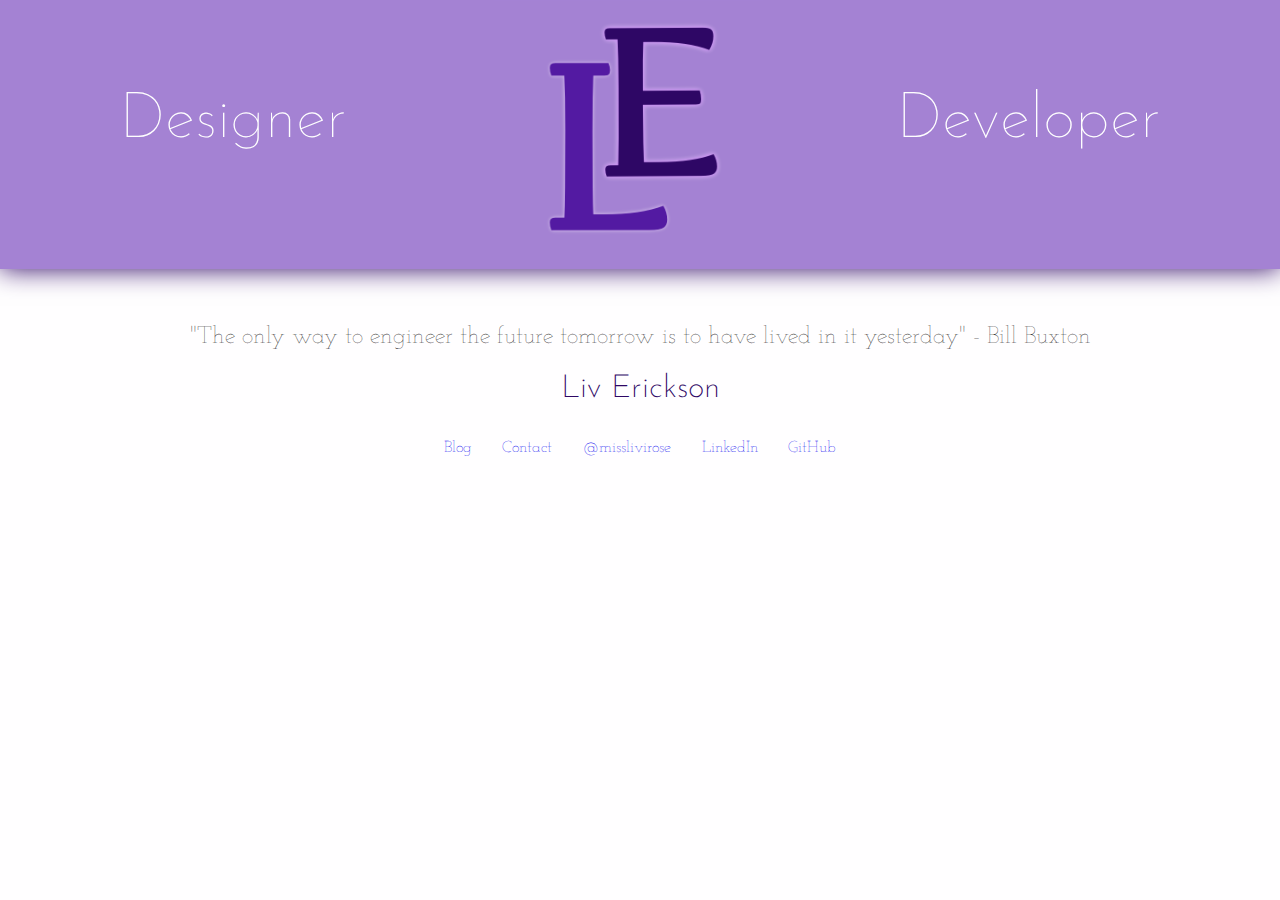
==== index.html @ 188d5cd4 "fixed stupid errors" ====
<!DOCTYPE HTML5>
<html>
  <head>
      <link rel="stylesheet" type="text/css" href="styles.css" />
      <meta name="viewport" content="width=device-width,initial-scale=1.0">
      <link href='//fonts.googleapis.com/css?family=Josefin+Sans:300' rel='stylesheet' type='text/css'>
      <link href='//fonts.googleapis.com/css?family=Josefin+Slab:300' rel='stylesheet' type='text/css'>
  </head>
  <body>
    <div>
      <div id = "headerpic">
        <a id = "design" class = "toplink"> Designer </a>
        <img src = "Assets/SquarePic.png" id = "rose" class = "titlepic">
        <img src = "Assets/designimg.png" id = "designheader" class = "hiddenpic titlepic">
        <img src = "Assets/devimg.png" id = "devheader" class = "hiddenpic titlepic">
        <a id = "dev" class = "toplink"> Developer </a>
      </div>
    </div>
  <!--The home page div. This is the default -->
    <div id = "right"><br><br>
      <p>
        "The only way to engineer the future tomorrow is to have lived in it yesterday" - Bill Buxton
      </p>
      <h1> Liv Erickson </h1>
    </div>
  <!-- The design div. -->
    <div id = "design_container"><br><br>
      <p class = "designtext"> Software should be functional, beautiful, and usable. In today's technology-centric world, it is
        increasingly important that applications and services are designed to supplement the user's
        real-world experiences and supply them with a worry-free way to use the products they love. </p>
      <div id = "icons">
        <h2 class = "sectionheaders"> Icons </h2>
        <p class = "designtext"> Your application's icon is the front door to your product - it is the essence of your service packaged
          neatly into a beautiful representation of your brand and hints at the experiences your users will quickly learn to love and trust.
          Bright colors, clean lines, and subtle shadows evoke a sense of fun and simplicity. </p>
        <br>
        <img class = "iconclip" src = "Assets/Love Bug.png">
        <img class = "iconclip" src = "Assets/CandyIcon.png">
        <img class = "iconclip" src = "Assets/Lipstick.png">
        <img class = "iconclip" src = "Assets/CosmicCalling.png">
        <br>
     <p class = "designtext"> Designing for the vast varieties of today's devices can be a challenge. Successful products recognize the experiences
        and ecosystems their customers use and create fluid experiences tailored to their user's needs. I begin with scalable vector formats for my
        icons and graphics using <a class = 'inline' href="https://affinity.serif.com/"> Affinity Designer </a> or
        <a class = 'inline' href = "http://inkscape.org/"> Inkscape</a>, and finalize images and assets using open source image manipulation programs.</p>
      </div>
      <div>
      <blockquote>
        Portfolio coming soon!
      </blockquote>

      </div>
    </div>
    <!--  The code div -->
    <div id = "dev_container"><br><br>
       <p class = "designtext"> I am an up-and-coming design enthusiast-turned web developer determined to build
         beautiful, functional things. Technology aided by caffeine is what drives me - our connectivity and capabilities
         in today's world allow us to redefine what is possible.
       </p>

      <blockquote> "I don't build in order to have clients. I have clients in order to build." - Ayn Rand, The Fountainhead </blockquote></b>

      <p class = "designtext">
        I hold a degree in Computer Science from Virginia Tech and currently work as a Program Manager at Microsoft. I have several years
        of development experience in desktop (Windows, Mac) and mobile (iOS, Android, and Windows Phone) applications,
        with a focus on user-facing components, rapid prototyping, and fit and finish. I speak C#, Objective-C, Java, XML, XAML, HTML, CSS, and JavaScript.</p>

      <blockquote>
        "People don't buy what you do, they buy why you do it. - Simon Sinek"
      </blockquote>

    <p class = "designtext">
        I'm based in the SF Bay Area and am always looking to partner with cool people working on things that help people. If you're interested
        in connecting, <a href="mailto:livi.erickson@outlook.com">let's chat! </a>
        </p>
    </div>
  </div>
</body>
<footer>
  <div id = "links">
    <a href="http://bit.ly/shesgotablog" target = "blank" class = "link"> Blog </a>
    <a href="mailto:livi.erickson@outlook.com" class = "link"> Contact </a>
    <a href="http://bit.ly/140characters_or_fewer" target = "blank" class = "link"> @misslivirose </a>
    <a href="http://bit.ly/livi_on_linked_in" target="blank" class = "link"> LinkedIn </a>
    <a href="http://bit.ly/can_haz_github" target="blank" class = "last"> GitHub </a>
  </div>
</footer>
  <!-- JQuery for handling switches -->
  <script src = "jquery.js"></script>
  <script>
  $(document).ready(function()
  {
    $('#design_container').hide();
    $('#dev_container').hide();

    $("#design").click(function()
    {
      $('#right').hide();
      $('#dev_container').hide();
      $('#design_container').show();

      $('#rose').hide();
      $('#devheader').hide();
      $('#designheader').show();

      $('#headerpic').css("background-color", "#4F0265");
    });

    $("#dev").click(function()
    {
      $('#right').hide();
      $('#design_container').hide();
      $('#dev_container').show();

      $('#rose').hide();
      $('#devheader').show();
      $('#designheader').hide();

      $('#headerpic').css("background-color", "#150763");
    });

    $("#rose").click(function()
    {
      $('#design_container').hide();
      $('#dev_container').hide();
      $('#right').show();

      $('#rose').show();
      $('#devheader').hide();
      $('#designheader').hide();

      $('#headerpic').css("background-color", "#A482D3");
    });

    $("#devheader").click(function()
    {
      $('#design_container').hide();
      $('#dev_container').hide();
      $('#right').show();

      $('#rose').show();
      $('#devheader').hide();
      $('#designheader').hide();

      $('#headerpic').css("background-color", "#A482D3");
    });

    $("#designheader").click(function()
    {
      $('#design_container').hide();
      $('#dev_container').hide();
      $('#right').show();

      $('#rose').show();
      $('#devheader').hide();
      $('#designheader').hide();

      $('#headerpic').css("background-color", "#A482D3");
    });

  });
  </script>
  <!-- Google Analytics -->
  <script>
    (function(i,s,o,g,r,a,m){i['GoogleAnalyticsObject']=r;i[r]=i[r]||function(){
    (i[r].q=i[r].q||[]).push(arguments)},i[r].l=1*new Date();a=s.createElement(o),
    m=s.getElementsByTagName(o)[0];a.async=1;a.src=g;m.parentNode.insertBefore(a,m)
    })(window,document,'script','//www.google-analytics.com/analytics.js','ga');
    ga('create', 'UA-54110591-1', 'auto');
    ga('send', 'pageview');
  </script>
</html>
---- styles.css ----
/* Images */
.titlepic
{
  width:21%;
  vertical-align:middle;
}
.hiddenpic
{
  display:none;
}
.iconclip
{
  width: 20%;
  margin: 10px;
}
/* Div */
body
{
  background-color:#fffeff;
  text-align:center;
  font-family:"Josefin Slab";
  margin:0px;
}
#headerpic
{
  width:100%;
  left:0%;
  background-color:#A482D3;
  box-shadow: 0px 0px 25px #2E0765;
  top:0%;

}
#right
{
  width:75%;
  margin-left:auto;
  margin-right:auto;
  text-align:center;
}
#links
{
  width:100%;
  margin-top:35px;
  float:bottom;
  color:#000000;
}

#design_container
{
  width:75%;
  margin-left:auto;
  margin-right:auto;
}

#dev_container
{
  width:75%;
  margin-left:auto;
  margin-right:auto;
}
footer
{

}
/* Links */
#dev
{
  margin-left:10%;
  margin-top:10%;

  font-weight:100;

  font-family:"Josefin Sans";
}
#design
{
  margin-right:10%;
  margin-top:10%;

  font-weight:100;

  font-family:"Josefin Sans";
}
a
{
  font-weight: 200;
  margin-left:1%;
  margin-right:1%;
  text-decoration: none;
}
a:hover
{
  color:#FFFFFF;
  text-shadow: #000675 0px 0px 13px;
  cursor:pointer;
}
a.inline
{
  margin-left:0px;
  margin-right:0px;
}
/* Text */
h1
{
  color:#2E0765;
  font-weight: 200;
  font-family:"Josefin Sans";
}
.toplink
{
  color:#FFFFFF;
  font-size:5vw;
}
#homelabel:hover
{
  cursor:pointer;
}
h2
{
  font-size:1.5rem;
  font-weight:300;
  font-family:"Josefin Slab";
}
h2.sectionheaders
{
  text-decoration:underline;
  text-align:left;
  font-family:"Josefin Sans";
  padding-top: 10px;
}
h3
{
  font-size:20px;
  font-weight:100;
}

p
{
  font-weight:100;
  font-size:1.5rem;
}
.designtext
{
  text-align:justify;
  font-weight:100;
  font-size:1.5rem;
  line-height:1.75rem;
}
.title
{
  text-decoration:underline;
}
/* Media Queries */
/** Phone **/
@media screen and (max-width: 648px)
{
  .toplink
  {
    font-size:6vw;
  }
  .designtext
  {
    font-size:1rem;
  }
  .iconclip
  {
    margin:2px;
  }
  blockquote
  {
    -webkit-margin-start:0;
    -webkit-margin-end:0;
  }
  li
  {
     text-align:left;  
  }
}
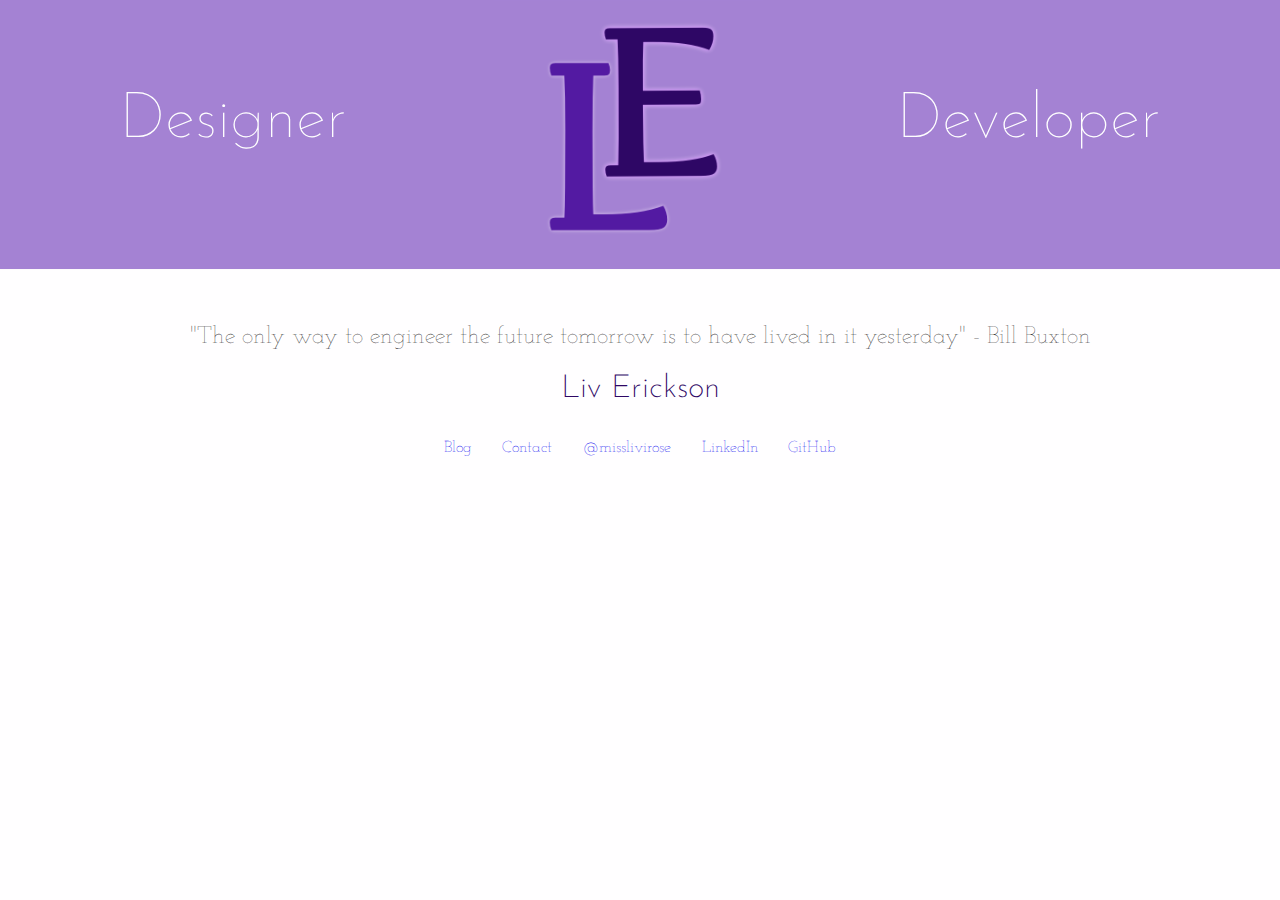
==== commit d42f6a7e: "Added tutorial directory" ====
--- a/index.html
+++ b/index.html
@@ -5,6 +5,9 @@
       <meta name="viewport" content="width=device-width,initial-scale=1.0">
       <link href='//fonts.googleapis.com/css?family=Josefin+Sans:300' rel='stylesheet' type='text/css'>
       <link href='//fonts.googleapis.com/css?family=Josefin+Slab:300' rel='stylesheet' type='text/css'>
+      <link rel="icon"
+      type="image/png"
+      href="Assets/favicon.png">
   </head>
   <body>
     <div>
@@ -58,7 +61,7 @@
          in today's world allow us to redefine what is possible.
        </p>
 
-      <blockquote> "I don't build in order to have clients. I have clients in order to build." - Ayn Rand, The Fountainhead </blockquote></b>
+      <blockquote> "I don't build in order to have clients. I have clients in order to build." - Howard Roark </blockquote></b>
 
       <p class = "designtext">
         I hold a degree in Computer Science from Virginia Tech and currently work as a Program Manager at Microsoft. I have several years
@@ -66,7 +69,7 @@
         with a focus on user-facing components, rapid prototyping, and fit and finish. I speak C#, Objective-C, Java, XML, XAML, HTML, CSS, and JavaScript.</p>
 
       <blockquote>
-        "People don't buy what you do, they buy why you do it. - Simon Sinek"
+        "People don't buy what you do, they buy why you do it." - Simon Sinek
       </blockquote>
 
     <p class = "designtext">
--- a/styles.css
+++ b/styles.css
@@ -26,7 +26,7 @@
   width:100%;
   left:0%;
   background-color:#A482D3;
-  box-shadow: 0px 0px 25px #2E0765;
+  box-shadow: 0px 0px 1px #EEEEEE;
   top:0%;
 
 }
@@ -67,18 +67,14 @@
 {
   margin-left:10%;
   margin-top:10%;
-
   font-weight:100;
-
   font-family:"Josefin Sans";
 }
 #design
 {
   margin-right:10%;
   margin-top:10%;
-
   font-weight:100;
-
   font-family:"Josefin Sans";
 }
 a
@@ -173,6 +169,6 @@
   }
   li
   {
-     text-align:left;  
+     text-align:left;
   }
 }
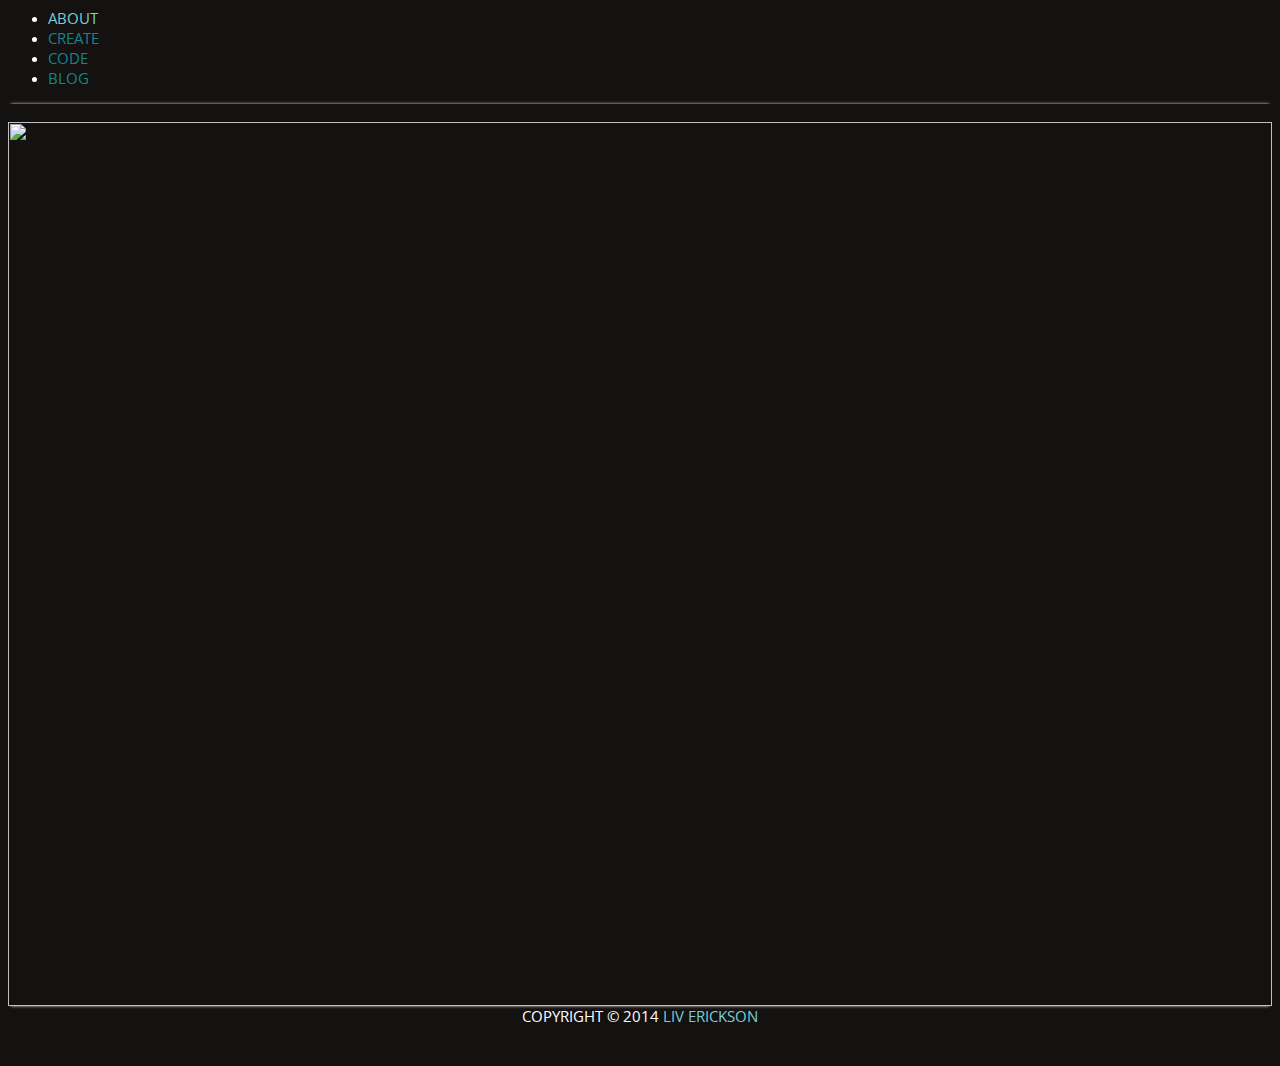
==== commit c81dad37: "updated for new site" ====
--- a/index.html
+++ b/index.html
@@ -1,169 +1,115 @@
-<!DOCTYPE HTML5>
+<!DOCTYPE html5>
 <html>
-  <head>
-      <link rel="stylesheet" type="text/css" href="styles.css" />
-      <meta name="viewport" content="width=device-width,initial-scale=1.0">
-      <link href='//fonts.googleapis.com/css?family=Josefin+Sans:300' rel='stylesheet' type='text/css'>
-      <link href='//fonts.googleapis.com/css?family=Josefin+Slab:300' rel='stylesheet' type='text/css'>
-      <link rel="icon"
-      type="image/png"
-      href="Assets/favicon.png">
-  </head>
-  <body>
-    <div>
-      <div id = "headerpic">
-        <a id = "design" class = "toplink"> Designer </a>
-        <img src = "Assets/SquarePic.png" id = "rose" class = "titlepic">
-        <img src = "Assets/designimg.png" id = "designheader" class = "hiddenpic titlepic">
-        <img src = "Assets/devimg.png" id = "devheader" class = "hiddenpic titlepic">
-        <a id = "dev" class = "toplink"> Developer </a>
+<head>
+  <link href="./bootstrap/css/bootstrap.css" rel="stylesheet">
+  <link rel="stylesheet" type="text/css" href="styles.css" />
+
+  <link href='http://fonts.googleapis.com/css?family=Open+Sans:300' rel='stylesheet' type='text/css'>
+
+  <link href="http://maxcdn.bootstrapcdn.com/font-awesome/4.2.0/css/font-awesome.min.css" rel="stylesheet">
+
+  <meta name="viewport" content="width=device-width,initial-scale=1.0">
+
+</head>
+<body>
+<div id = "wrap">
+  <!-- Begin navigation bar -->
+  <div class="navbar-wrapper">
+    <div class="container">
+      <div class="navbar navbar-inverse navbar-static-top">
+        <div class="navbar-header">
+          <a class="navbar-toggle" data-toggle="collapse" data-target=".navbar-collapse">
+            <span class="icon-bar"></span>
+            <span class="icon-bar"></span>
+            <span class="icon-bar"></span>
+          </a>
+          <div class="navbar-collapse collapse" style = "">
+            <ul class="nav navbar-nav">
+              <div class = "col-sm-3 col-xs-12"><li><text style = "color:#79CED6"> ABOUT</text></li></div>
+              <div class = "col-sm-3 col-xs-12"><li><a href="design.html">CREATE</a></li></div>
+              <div class = "col-sm-3 col-xs-12"><li><a href="code.html">CODE</a></li></div>
+              <div class = "col-sm-3 col-xs-12"><li><a href="http://livierickson.com">BLOG</a></li></div>
+            </ul>
+          </div>
+        </div>
       </div>
     </div>
-  <!--The home page div. This is the default -->
-    <div id = "right"><br><br>
-      <p>
-        "The only way to engineer the future tomorrow is to have lived in it yesterday" - Bill Buxton
-      </p>
-      <h1> Liv Erickson </h1>
-    </div>
-  <!-- The design div. -->
-    <div id = "design_container"><br><br>
-      <p class = "designtext"> Software should be functional, beautiful, and usable. In today's technology-centric world, it is
-        increasingly important that applications and services are designed to supplement the user's
-        real-world experiences and supply them with a worry-free way to use the products they love. </p>
-      <div id = "icons">
-        <h2 class = "sectionheaders"> Icons </h2>
-        <p class = "designtext"> Your application's icon is the front door to your product - it is the essence of your service packaged
-          neatly into a beautiful representation of your brand and hints at the experiences your users will quickly learn to love and trust.
-          Bright colors, clean lines, and subtle shadows evoke a sense of fun and simplicity. </p>
-        <br>
-        <img class = "iconclip" src = "Assets/Love Bug.png">
-        <img class = "iconclip" src = "Assets/CandyIcon.png">
-        <img class = "iconclip" src = "Assets/Lipstick.png">
-        <img class = "iconclip" src = "Assets/CosmicCalling.png">
-        <br>
-     <p class = "designtext"> Designing for the vast varieties of today's devices can be a challenge. Successful products recognize the experiences
-        and ecosystems their customers use and create fluid experiences tailored to their user's needs. I begin with scalable vector formats for my
-        icons and graphics using <a class = 'inline' href="https://affinity.serif.com/"> Affinity Designer </a> or
-        <a class = 'inline' href = "http://inkscape.org/"> Inkscape</a>, and finalize images and assets using open source image manipulation programs.</p>
+    <!-- Begin home page content -->
+    <div>
+      <!-- Overview container -->
+      <div id = "content" class = "container right" style = "box-shadow: 0px -3px 3px -3px #EFD6Df, 0px 3px 3px -3px #EFD6Df;">
+        <div class = "col-xs-12">
+          <div class = container>
+            <div class = "col-xs-12 col-sm-8">
+              <br>
+              <h1 id = "one" class = "font-grey"> I'm Liv. </h1>
+              <h1 id = "two" class = "font-grey"> I write code & design things. </h1>
+              <a href = "mailto:liv@virtualinfinity.io"><span id = "mail" class = "fa fa-envelope-o fa-3x tag"></a>
+              <a href = "http://bit.ly/can_haz_github"><span id = "github" class = "fa fa-github-alt fa-3x tag"></a>
+              <a href = "http://twitter/com/misslivirose"><span id = "twitter" class = "fa fa-twitter fa-3x tag"></a>
+              <a href = "http://bit.ly/livi_on_linked_in"><span id = "linkedin" class = "fa fa-linkedin fa-3x tag"></a>
+            </div>
+            <div class = "col-xs-12 col-sm-4">
+              <img id = "profile_pic" src = "./assets/profile_new.png">
+            </div>
+          </div>
+        </div>
       </div>
-      <div>
-      <blockquote>
-        Portfolio coming soon!
-      </blockquote>
-
       </div>
     </div>
-    <!--  The code div -->
-    <div id = "dev_container"><br><br>
-       <p class = "designtext"> I am an up-and-coming design enthusiast-turned web developer determined to build
-         beautiful, functional things. Technology aided by caffeine is what drives me - our connectivity and capabilities
-         in today's world allow us to redefine what is possible.
-       </p>
+    <div id = "push"></div>
+  </div>
+      <!-- Begin footer -->
+      <div class = "container">
+        <div id="footer">
+          <div class="container" style = "text-align:center">
+            <text>COPYRIGHT &copy; 2014 <a href = "index.html" style = "color:#79CED6">LIV ERICKSON </a></text>
+          </div>
+        </div>
+      </div>
+  <!-- Scripts -->
+  <script src = "jquery.js"></script>
+  <script src = "jquery-ui.js"></script>
+  <script src = "jquery.color.js"></script>
 
-      <blockquote> "I don't build in order to have clients. I have clients in order to build." - Howard Roark </blockquote></b>
+  <script src = "./bootstrap/js/bootstrap.js"></script>
 
-      <p class = "designtext">
-        I hold a degree in Computer Science from Virginia Tech and currently work as a Program Manager at Microsoft. I have several years
-        of development experience in desktop (Windows, Mac) and mobile (iOS, Android, and Windows Phone) applications,
-        with a focus on user-facing components, rapid prototyping, and fit and finish. I speak C#, Objective-C, Java, XML, XAML, HTML, CSS, and JavaScript.</p>
-
-      <blockquote>
-        "People don't buy what you do, they buy why you do it." - Simon Sinek
-      </blockquote>
-
-    <p class = "designtext">
-        I'm based in the SF Bay Area and am always looking to partner with cool people working on things that help people. If you're interested
-        in connecting, <a href="mailto:livi.erickson@outlook.com">let's chat! </a>
-        </p>
-    </div>
-  </div>
-</body>
-<footer>
-  <div id = "links">
-    <a href="http://bit.ly/shesgotablog" target = "blank" class = "link"> Blog </a>
-    <a href="mailto:livi.erickson@outlook.com" class = "link"> Contact </a>
-    <a href="http://bit.ly/140characters_or_fewer" target = "blank" class = "link"> @misslivirose </a>
-    <a href="http://bit.ly/livi_on_linked_in" target="blank" class = "link"> LinkedIn </a>
-    <a href="http://bit.ly/can_haz_github" target="blank" class = "last"> GitHub </a>
-  </div>
-</footer>
-  <!-- JQuery for handling switches -->
-  <script src = "jquery.js"></script>
-  <script>
+  <script type = "text/javascript">
   $(document).ready(function()
   {
-    $('#design_container').hide();
-    $('#dev_container').hide();
 
-    $("#design").click(function()
+    $("#content").hide();
+
+    $("#one").hide();
+    $("#two").hide();
+    $("#mail").hide();
+    $("#github").hide();
+    $("#twitter").hide();
+    $("#linkedin").hide();
+
+    $("#content").toggle('fade', 4000);
+
+    $("#one").delay(1000).toggle('fade', 2000);
+    $("#two").delay(2000).toggle('fade', 2000);
+
+    if($(window).width() <= 768)
     {
-      $('#right').hide();
-      $('#dev_container').hide();
-      $('#design_container').show();
+      $("#profile_pic").hide();
+      $("#linkedin").delay(3500).toggle('fade', 1000);
+      $("#twitter").delay(3500).toggle('fade', 1000);
+      $("#github").delay(3500).toggle('fade', 1000);
+      $("#mail").delay(3500).toggle('fade', 1000);
+    }
+    else
+    {
+      $("#linkedin").delay(3500).toggle('fade', 1000);
+      $("#twitter").delay(4000).toggle('fade', 1000);
+      $("#github").delay(4500).toggle('fade', 1000);
+      $("#mail").delay(5000).toggle('fade', 1000);
+    }
+  });
 
-      $('#rose').hide();
-      $('#devheader').hide();
-      $('#designheader').show();
-
-      $('#headerpic').css("background-color", "#4F0265");
-    });
-
-    $("#dev").click(function()
-    {
-      $('#right').hide();
-      $('#design_container').hide();
-      $('#dev_container').show();
-
-      $('#rose').hide();
-      $('#devheader').show();
-      $('#designheader').hide();
-
-      $('#headerpic').css("background-color", "#150763");
-    });
-
-    $("#rose").click(function()
-    {
-      $('#design_container').hide();
-      $('#dev_container').hide();
-      $('#right').show();
-
-      $('#rose').show();
-      $('#devheader').hide();
-      $('#designheader').hide();
-
-      $('#headerpic').css("background-color", "#A482D3");
-    });
-
-    $("#devheader").click(function()
-    {
-      $('#design_container').hide();
-      $('#dev_container').hide();
-      $('#right').show();
-
-      $('#rose').show();
-      $('#devheader').hide();
-      $('#designheader').hide();
-
-      $('#headerpic').css("background-color", "#A482D3");
-    });
-
-    $("#designheader").click(function()
-    {
-      $('#design_container').hide();
-      $('#dev_container').hide();
-      $('#right').show();
-
-      $('#rose').show();
-      $('#devheader').hide();
-      $('#designheader').hide();
-
-      $('#headerpic').css("background-color", "#A482D3");
-    });
-
-  });
   </script>
-  <!-- Google Analytics -->
   <script>
     (function(i,s,o,g,r,a,m){i['GoogleAnalyticsObject']=r;i[r]=i[r]||function(){
     (i[r].q=i[r].q||[]).push(arguments)},i[r].l=1*new Date();a=s.createElement(o),
@@ -172,4 +118,5 @@
     ga('create', 'UA-54110591-1', 'auto');
     ga('send', 'pageview');
   </script>
+</body>
 </html>
--- a/styles.css
+++ b/styles.css
@@ -1,174 +1,176 @@
-/* Images */
-.titlepic
+/** Colors **/
+.background-grey { background-color: #141111 }
+.font-grey {color: #E7E4E5}
+.dark-grey {color: #141111}
+
+.overrideBody
 {
-  width:21%;
-  vertical-align:middle;
+  font-family:"Open Sans";
+  font-weight:300;
+  font-size:15px;
 }
-.hiddenpic
+.buttonBody
 {
-  display:none;
+  font-family:"Open Sans";
+  font-weight:300;
+  font-size:36px;
 }
-.iconclip
+
+/** Body, divs **/
+/** Consider buying Pacioli **/
+html
 {
-  width: 20%;
-  margin: 10px;
+  background-color:#141111;
 }
-/* Div */
+head
+{
+  background-color:#141111;
+}
 body
 {
-  background-color:#fffeff;
+  color:#FFF;
+  background-color:#141111;
+}
+body.background
+{
+  background-image:url("/assets/background.JPG");
+  background-size:100% 100%;
+}
+div.center
+{
   text-align:center;
-  font-family:"Josefin Slab";
-  margin:0px;
+  padding-top:10px;
+  padding-bottom:10px;
 }
-#headerpic
+div.left
 {
+  text-align:left;
+}
+div.right
+{
+  text-align:right;
+}
+
+#wrap {
+  min-height: 100%;
+  height: auto !important;
+  height: 100%;
+  margin: 0 auto -60px;
+}
+#push
+{
+  height: 60px;
+}
+#head
+{
+  position:relative;
   width:100%;
-  left:0%;
-  background-color:#A482D3;
-  box-shadow: 0px 0px 1px #EEEEEE;
-  top:0%;
+  top:0px;
+}
+.pic
+{
+  width:20%;
+}
+#display
+{
+  text-align:center;
+}
+#tile_pic
+{
+  width:25%;
+  float:right;
+  padding-top:10px;
+}
+.tag
+{
+  margin-top:10px;
+  margin-bottom:10px;
+  padding-left:10px;
+  padding-right:10px;
 
 }
-#right
+.tag:hover
 {
-  width:75%;
-  margin-left:auto;
-  margin-right:auto;
-  text-align:center;
+  color:#79CED6;
 }
-#links
+/** Text **/
+text
 {
-  width:100%;
-  margin-top:35px;
-  float:bottom;
-  color:#000000;
+  font-family:"Open Sans";
+  font-size:15px;
+}
+h1
+{
+  font-family:"Open Sans";
+  font-weight:300;
+}
+h2
+{
+  font-weight:300;
+  font-family:"Open Sans";
+}
+h3
+{
+  font-weight:300;
+  font-family:"Open Sans";
 }
 
-#design_container
+li.active
 {
-  width:75%;
-  margin-left:auto;
-  margin-right:auto;
+  color:#Ef3242;
 }
 
-#dev_container
-{
-  width:75%;
-  margin-left:auto;
-  margin-right:auto;
-}
-footer
-{
-
-}
-/* Links */
-#dev
-{
-  margin-left:10%;
-  margin-top:10%;
-  font-weight:100;
-  font-family:"Josefin Sans";
-}
-#design
-{
-  margin-right:10%;
-  margin-top:10%;
-  font-weight:100;
-  font-family:"Josefin Sans";
-}
+/** Links **/
 a
 {
-  font-weight: 200;
-  margin-left:1%;
-  margin-right:1%;
-  text-decoration: none;
+  font-family:"Open Sans";
+  font-size:15px;
+  text-decoration:none;
+  color:#18848E;
+}
+a:link
+{
+  color:#18848E;
+}
+a:visited
+{
+  color:#18848E;
 }
 a:hover
 {
-  color:#FFFFFF;
-  text-shadow: #000675 0px 0px 13px;
   cursor:pointer;
+  color:#79CED6;
 }
-a.inline
+a:active
 {
-  margin-left:0px;
-  margin-right:0px;
+  color:#18848E;
 }
-/* Text */
-h1
+text:hover
 {
-  color:#2E0765;
-  font-weight: 200;
-  font-family:"Josefin Sans";
-}
-.toplink
-{
-  color:#FFFFFF;
-  font-size:5vw;
-}
-#homelabel:hover
-{
-  cursor:pointer;
-}
-h2
-{
-  font-size:1.5rem;
-  font-weight:300;
-  font-family:"Josefin Slab";
-}
-h2.sectionheaders
-{
-  text-decoration:underline;
-  text-align:left;
-  font-family:"Josefin Sans";
-  padding-top: 10px;
-}
-h3
-{
-  font-size:20px;
-  font-weight:100;
+  cursor:default;
 }
 
-p
+/** Pictures **/
+.codelogo
 {
-  font-weight:100;
-  font-size:1.5rem;
+width:100%;
 }
-.designtext
+.icon
 {
-  text-align:justify;
-  font-weight:100;
-  font-size:1.5rem;
-  line-height:1.75rem;
+  width:100%;
 }
-.title
+#profile_pic
 {
-  text-decoration:underline;
+  width:100%;
 }
-/* Media Queries */
-/** Phone **/
-@media screen and (max-width: 648px)
+@media (max-width: 767px)
 {
-  .toplink
+  body
   {
-    font-size:6vw;
+    padding-top:0px;
   }
-  .designtext
+  #content
   {
-    font-size:1rem;
-  }
-  .iconclip
-  {
-    margin:2px;
-  }
-  blockquote
-  {
-    -webkit-margin-start:0;
-    -webkit-margin-end:0;
-  }
-  li
-  {
-     text-align:left;
+    text-align:center;
   }
 }
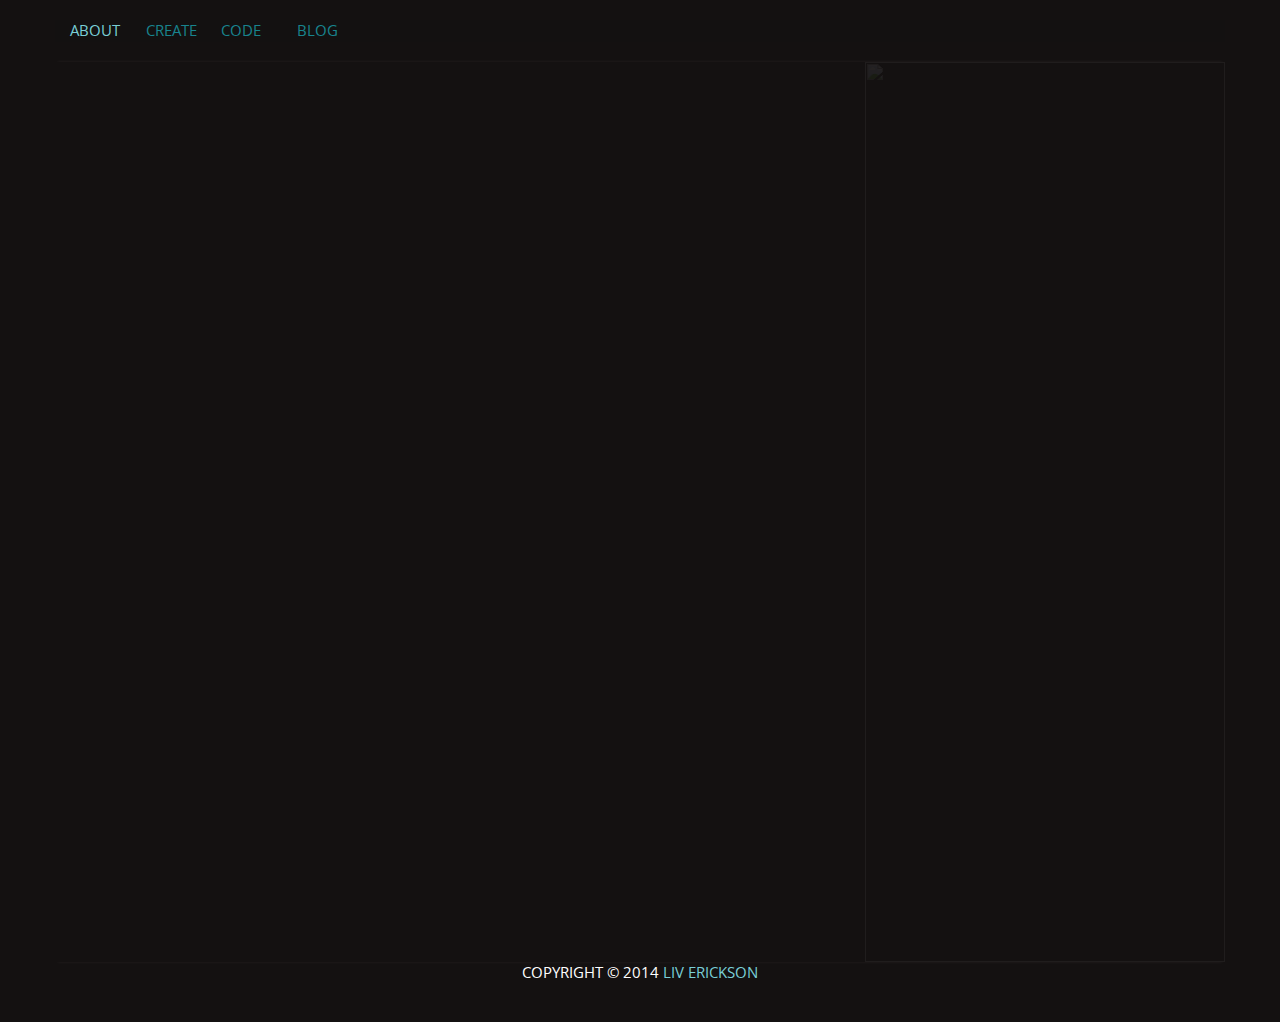
==== commit 2376a045: "added missing files" ====
--- a/index.html
+++ b/index.html
@@ -1,7 +1,7 @@
 <!DOCTYPE html5>
 <html>
 <head>
-  <link href="./bootstrap/css/bootstrap.css" rel="stylesheet">
+  <link href="/bootstrap/css/bootstrap.css" rel="stylesheet">
   <link rel="stylesheet" type="text/css" href="styles.css" />
 
   <link href='http://fonts.googleapis.com/css?family=Open+Sans:300' rel='stylesheet' type='text/css'>
@@ -26,8 +26,8 @@
           <div class="navbar-collapse collapse" style = "">
             <ul class="nav navbar-nav">
               <div class = "col-sm-3 col-xs-12"><li><text style = "color:#79CED6"> ABOUT</text></li></div>
-              <div class = "col-sm-3 col-xs-12"><li><a href="design.html">CREATE</a></li></div>
-              <div class = "col-sm-3 col-xs-12"><li><a href="code.html">CODE</a></li></div>
+              <div class = "col-sm-3 col-xs-12"><li><a href="/design.html">CREATE</a></li></div>
+              <div class = "col-sm-3 col-xs-12"><li><a href="/code.html">CODE</a></li></div>
               <div class = "col-sm-3 col-xs-12"><li><a href="http://livierickson.com">BLOG</a></li></div>
             </ul>
           </div>
@@ -50,7 +50,7 @@
               <a href = "http://bit.ly/livi_on_linked_in"><span id = "linkedin" class = "fa fa-linkedin fa-3x tag"></a>
             </div>
             <div class = "col-xs-12 col-sm-4">
-              <img id = "profile_pic" src = "./assets/profile_new.png">
+              <img id = "profile_pic" src = "/assets/profile_new.png">
             </div>
           </div>
         </div>
@@ -63,16 +63,16 @@
       <div class = "container">
         <div id="footer">
           <div class="container" style = "text-align:center">
-            <text>COPYRIGHT &copy; 2014 <a href = "index.html" style = "color:#79CED6">LIV ERICKSON </a></text>
+            <text>COPYRIGHT &copy; 2014 <a href = "/index.html" style = "color:#79CED6">LIV ERICKSON </a></text>
           </div>
         </div>
       </div>
   <!-- Scripts -->
-  <script src = "jquery.js"></script>
-  <script src = "jquery-ui.js"></script>
-  <script src = "jquery.color.js"></script>
+  <script src = "/jquery.js"></script>
+  <script src = "/jquery-ui.js"></script>
+  <script src = "/jquery.color.js"></script>
 
-  <script src = "./bootstrap/js/bootstrap.js"></script>
+  <script src = "/bootstrap/js/bootstrap.js"></script>
 
   <script type = "text/javascript">
   $(document).ready(function()
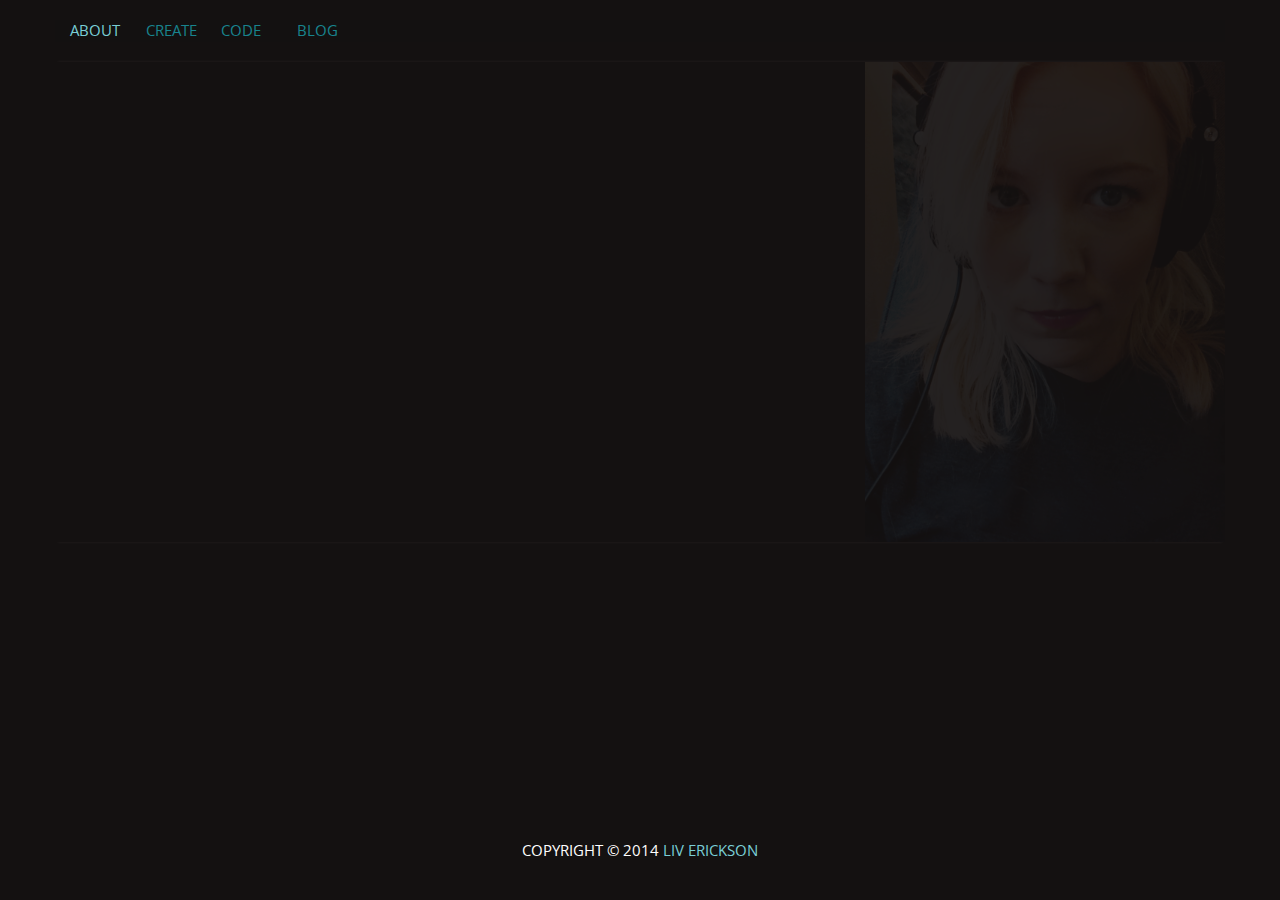
==== commit 07c44d03: "testing asset reference" ====
--- a/index.html
+++ b/index.html
@@ -50,7 +50,7 @@
               <a href = "http://bit.ly/livi_on_linked_in"><span id = "linkedin" class = "fa fa-linkedin fa-3x tag"></a>
             </div>
             <div class = "col-xs-12 col-sm-4">
-              <img id = "profile_pic" src = "/assets/profile_new.png">
+              <img id = "profile_pic" src = "/Assets/profile_new.png">
             </div>
           </div>
         </div>
